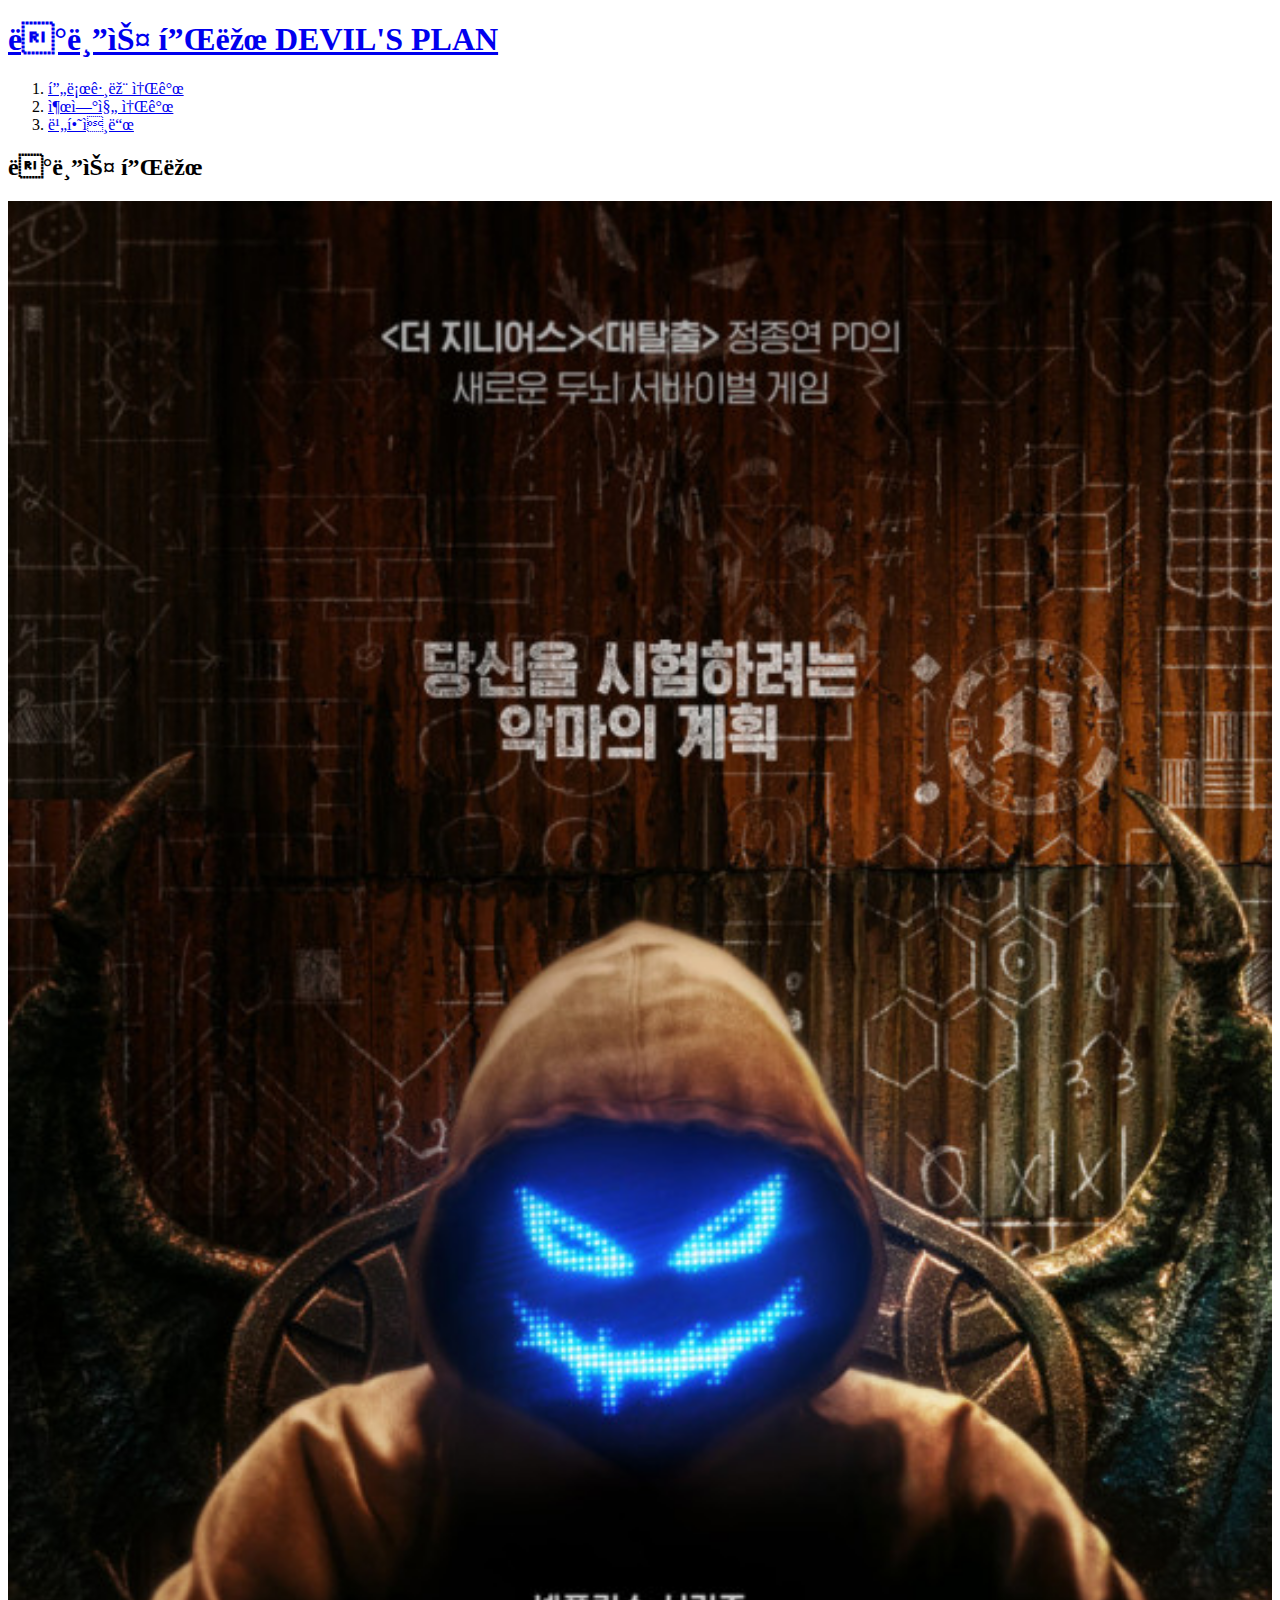
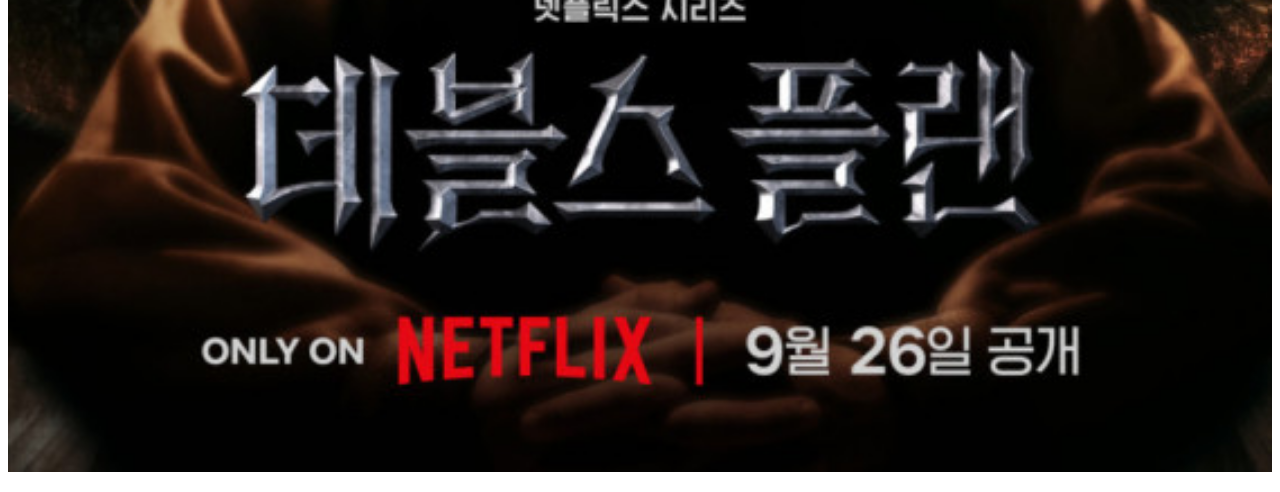
==== index.html @ f122925d "Add files via upload" ====
<!DOCTYPE html>
<html>
<head>
    <title>데블스 플랜</title>
    <meta charset-"utf-8">
</head>

<body>
    <h1><a href="index.html">데블스 플랜 DEVIL'S PLAN</a></h1>
    <ol>
        <li><a href="program.html">프로그램 소개</a></li>
        <li><a href="people.html">출연진 소개</a></li>
        <li><a href="behind.html">비하인드</a></li>
    </ol>
    <h2>데블스 플랜</h2>
    <p>
        <img src="devilsplan.jpg" width="100%">
    </p>
</body>
</html>
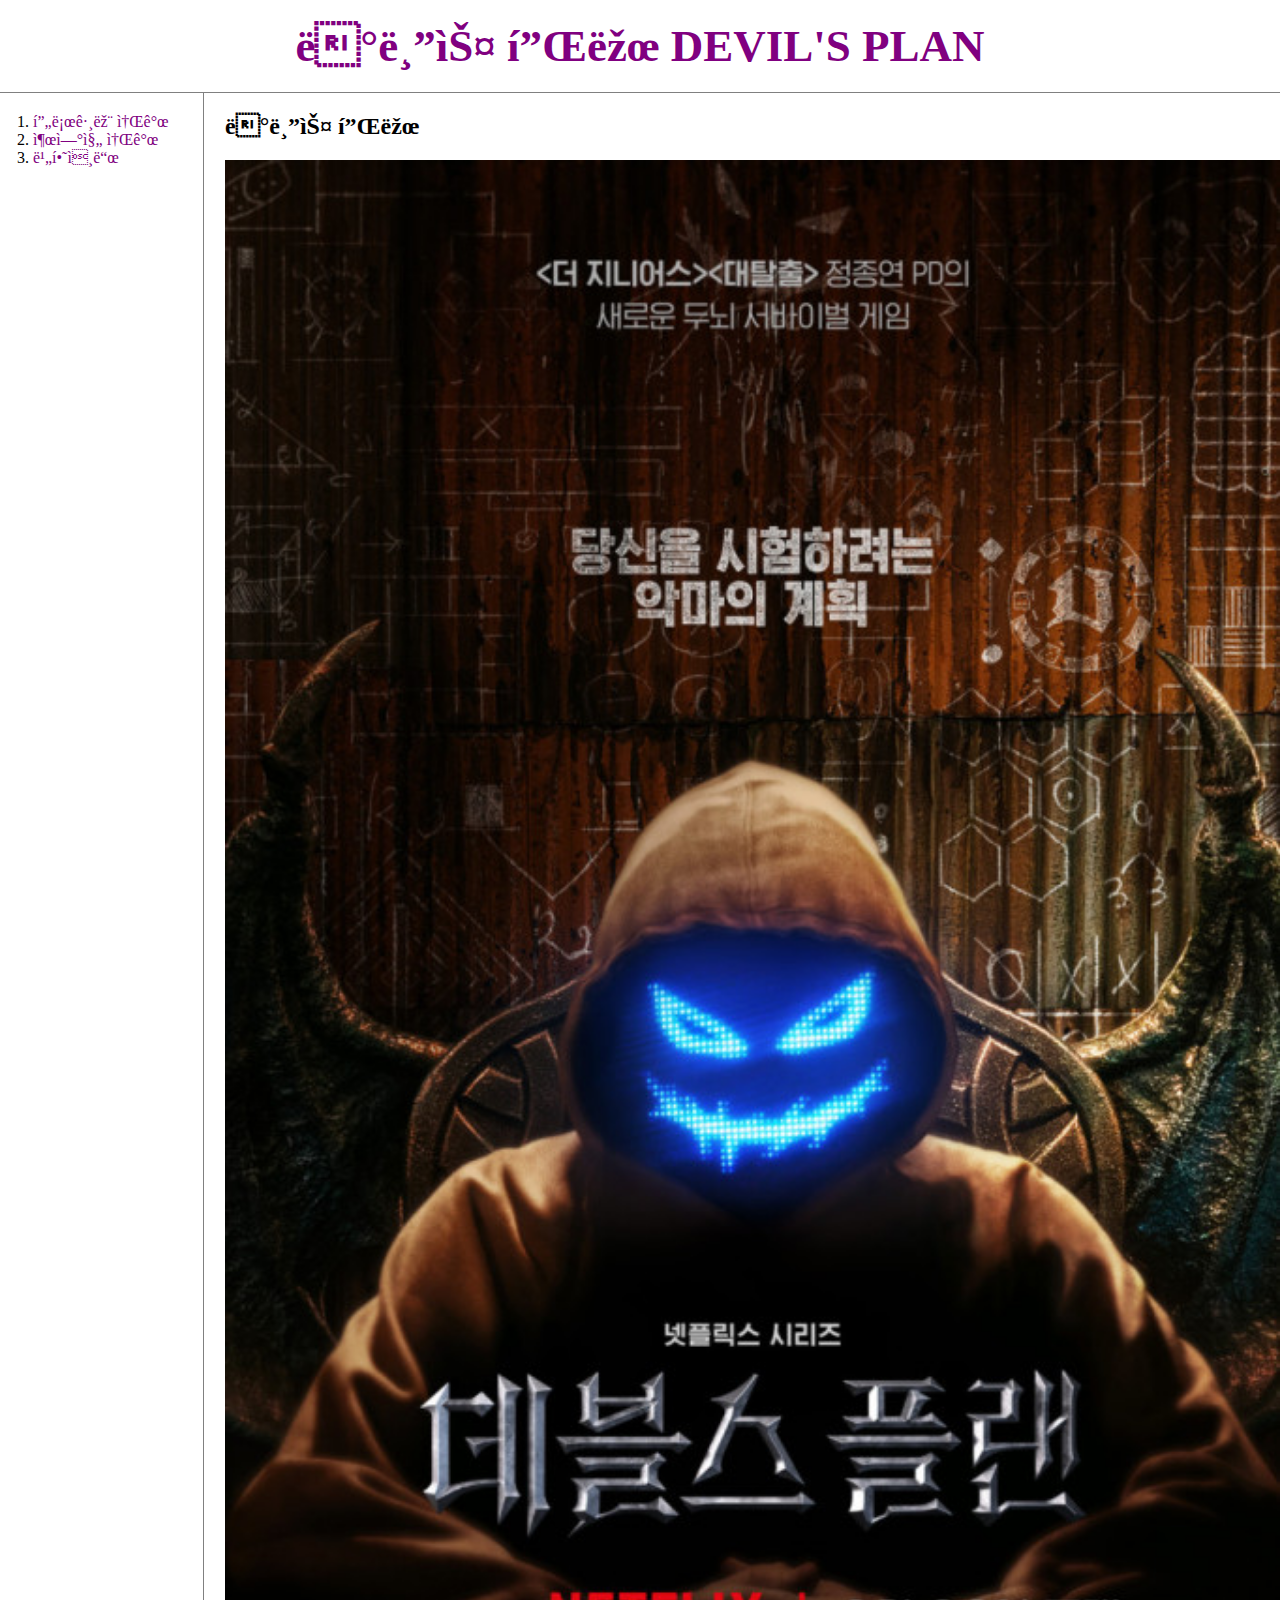
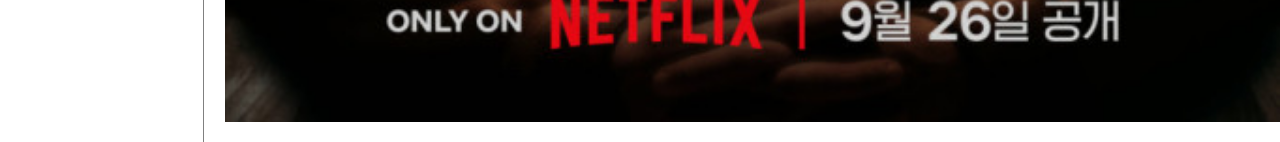
==== commit 7dc103f2: "Add files via upload" ====
--- a/index.html
+++ b/index.html
@@ -3,18 +3,23 @@
 <head>
     <title>데블스 플랜</title>
     <meta charset-"utf-8">
+    <link rel="stylesheet" href="style.css">
 </head>
 
 <body>
     <h1><a href="index.html">데블스 플랜 DEVIL'S PLAN</a></h1>
-    <ol>
-        <li><a href="program.html">프로그램 소개</a></li>
-        <li><a href="people.html">출연진 소개</a></li>
-        <li><a href="behind.html">비하인드</a></li>
-    </ol>
-    <h2>데블스 플랜</h2>
-    <p>
-        <img src="devilsplan.jpg" width="100%">
-    </p>
+    <div id="grid">
+        <ol>
+            <li><a href="program.html">프로그램 소개</a></li>
+            <li><a href="people.html">출연진 소개</a></li>
+            <li><a href="behind.html">비하인드</a></li>
+        </ol>
+        <div id="article">
+            <h2>데블스 플랜</h2>
+            <p>
+                <img src="devilsplan.jpg" width="100%">
+            </p>
+        </div>
+    </div>
 </body>
 </html>--- a/style.css
+++ b/style.css
@@ -0,0 +1,30 @@
+body {
+    margin: 0;
+}
+a {
+    color:purple;
+    text-decoration: none;
+}
+h1 {
+    font-size: 45px;
+    text-align: center;
+    border-bottom:1px solid gray;
+    margin: 0;
+    padding: 20px;
+}
+ol {
+    border-right: 1px solid gray;
+    width: 150px;
+    margin: 0;
+    padding: 20px;
+}
+#grid {
+    display: grid;
+    grid-template-columns: 200px 1fr;
+}
+#grid ol {
+    padding-left: 33px;
+}
+#grid #article {
+    padding-left: 25px;
+}